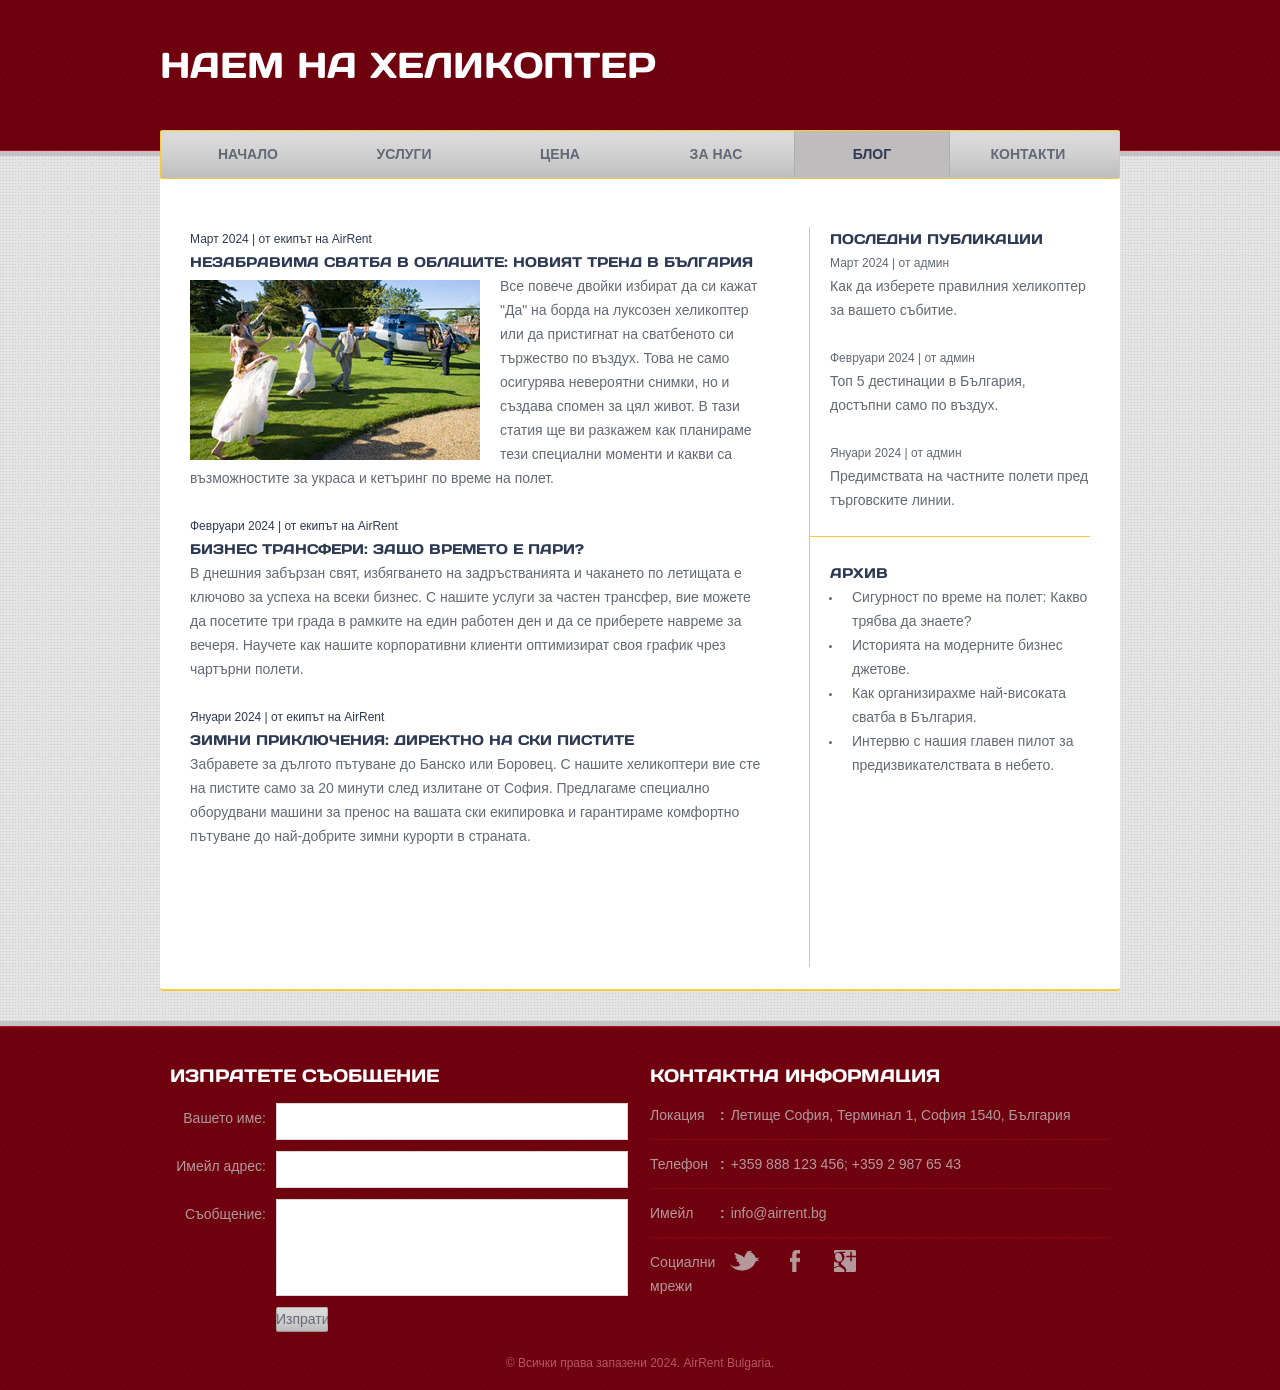
==== blog.html @ 44e65ba4 "Add files via upload" ====
<!DOCTYPE html>
<!-- Website template by freewebsitetemplates.com -->
<html>
<head>
	<meta charset="UTF-8">
	<title>Блог - AirRent Bulgaria</title>
	<link rel="stylesheet" href="style.css" type="text/css">
</head>
<body>
	<div id="page">
		<div id="header">
			<div class="background">
				<h1 id="logo"> <a href="index.html">НАЕМ НА ХЕЛИКОПТЕР</a> </h1>
				<div id="navigation">
					<ul>
						<li>
							<a href="index.html">Начало</a>
						</li>
						<li>
							<a href="services.html">Услуги</a>
						</li>
						<li>
							<a href="rates.html">Ценa</a>
						</li>
						<li>
							<a href="about.html">За нас</a>
						</li>
						<li class="selected">
							<a href="blog.html">Блог</a>
						</li>
						<li>
							<a href="contact.html">Контакти</a>
						</li>
					</ul>
				</div>
			</div>
		</div>
		<div id="contents">
			<div id="blog">
				<div id="sidebar">
					<div class="section">
						<h5>Последни публикации</h5>
						<ul class="posts">
							<li>
								<span class="time">Март 2024 | от <a href="index.html">админ</a></span> <a href="blog.html">Как да изберете правилния хеликоптер за вашето събитие.</a>
							</li>
							<li>
								<span class="time">Февруари 2024 | от <a href="index.html">админ</a></span> <a href="blog.html">Топ 5 дестинации в България, достъпни само по въздух.</a>
							</li>
							<li>
								<span class="time">Януари 2024 | от <a href="index.html">админ</a></span> <a href="blog.html">Предимствата на частните полети пред търговските линии.</a>
							</li>
						</ul>
					</div>
					<div class="section">
						<h5>Архив</h5>
						<ul>
							<li>
								<a href="blog.html">Сигурност по време на полет: Какво трябва да знаете?</a>
							</li>
							<li>
								<a href="blog.html">Историята на модерните бизнес джетове.</a>
							</li>
							<li>
								<a href="blog.html">Как организирахме най-високата сватба в България.</a>
							</li>
							<li>
								<a href="blog.html">Интервю с нашия главен пилот за предизвикателствата в небето.</a>
							</li>
						</ul>
					</div>
				</div>
				<div id="main">
					<ul class="list">
						<li>
							<span class="time">Март 2024 | от <a href="blog.html">екипът на AirRent</a></span>
							<h5>Незабравима сватба в облаците: Новият тренд в България</h5>
							<img src="wedding.jpg" alt="Img" height="180" width="290">
							<p>
								Все повече двойки избират да си кажат "Да" на борда на луксозен хеликоптер или да пристигнат на сватбеното си тържество по въздух. Това не само осигурява невероятни снимки, но и създава спомен за цял живот. В тази статия ще ви разкажем как планираме тези специални моменти и какви са възможностите за украса и кетъринг по време на полет.
							</p>
						</li>
						<li>
							<span class="time">Февруари 2024 | от <a href="blog.html">екипът на AirRent</a></span>
							<h5>Бизнес трансфери: Защо времето е пари?</h5>
							<p>
								В днешния забързан свят, избягването на задръстванията и чакането по летищата е ключово за успеха на всеки бизнес. С нашите услуги за частен трансфер, вие можете да посетите три града в рамките на един работен ден и да се приберете навреме за вечеря. Научете как нашите корпоративни клиенти оптимизират своя график чрез чартърни полети.
							</p>
						</li>
						<li>
							<span class="time">Януари 2024 | от <a href="blog.html">екипът на AirRent</a></span>
							<h5>Зимни приключения: Директно на ски пистите</h5>
							<p>
								Забравете за дългото пътуване до Банско или Боровец. С нашите хеликоптери вие сте на пистите само за 20 минути след излитане от София. Предлагаме специално оборудвани машини за пренос на вашата ски екипировка и гарантираме комфортно пътуване до най-добрите зимни курорти в страната.
							</p>
						</li>
					</ul>
				</div>
				</div>
		</div>
		<div id="footer">
			<div class="background">
				<div class="body">
					<form action="index.html" method="post" id="message" class="section">
						<h3>Изпратете съобщение</h3>
						<ul>
							<li>
								<label>Вашето име:</label>
								<input type="text" value="">
							</li>
							<li>
								<label>Имейл адрес:</label>
								<input type="text" value="">
							</li>
							<li>
								<label>Съобщение:</label>
								<textarea></textarea>
							</li>
							<li>
								<input type="submit" value="Изпрати">
							</li>
						</ul>
					</form>
					<div class="section">
						<h3>Контактна информация</h3>
						<ul>
							<li>
								<span>Локация</span><strong>:</strong>
								<p>
									Летище София, Терминал 1, София 1540, България
								</p>
							</li>
							<li>
								<span>Телефон</span><strong>:</strong>
								<p>
									+359 888 123 456; +359 2 987 65 43
								</p>
							</li>
							<li>
								<span>Имейл</span><strong>:</strong>
								<p>
									info@airrent.bg
								</p>
							</li>
							<li>
								<span>Социални мрежи</span><a href="#" target="_blank" class="twitter"></a><a href="#" target="_blank" class="facebook"></a><a href="#" target="_blank" class="googleplus"></a>
							</li>
						</ul>
					</div>
					<p id="footnote">
						© Всички права запазени 2024. AirRent Bulgaria.
					</p>
				</div>
			</div>
		</div>
	</div>
</body>
</html>
---- style.css ----
/* Website template by freewebsitetemplates.com */
@font-face {
	font-family: 'DaysOne-Regular';
	src: url('DaysOne-Regular.eot');
	src: local('☺'), url('fonts/DaysOne-Regular.woff') format('woff'), url('DaysOne-Regular.ttf') format('truetype'), url('DaysOne-Regular.svg') format('svg');
	font-weight: normal;
	font-style: normal;
}
body {
	background: url(bg-body.jpg) repeat left top;
	font-family: Arial, Helvetica, sans-serif;
	min-width: 960px;
	margin: 0;
}
.background {
	background: url(bg-pattern-red.jpg) repeat left top;
}
#page {
	width: 960px;
	margin: 0 auto;
	padding: 156px 0 0;
}
img {
	border: 0;
}
/*------------------------------ SPRITES ------------------------------*/
#footer ul li a {
	background: url(icons.png) no-repeat;
}
#message input[type='submit'], .more {
	background: url(bg-buttons.png) no-repeat;
}
.more {
	background-position: 0 -35px;
	color: #636974;
	display: inline-block;
	font-size: 14px;
	font-weight: bold;
	height: 35px;
	line-height: 35px;
	width: 170px;
	padding: 1px 0;
	text-align: center;
	text-decoration: none;
	text-transform: uppercase;
}
.more:hover {
	background-position: 0 -82px;
	color: #010000;
}
/*------------------------------ HEADER ------------------------------*/
#header {
	width: 100%;
	border-bottom: 5px solid #c3c3c3;
	position: absolute;
	left: 0;
	top: 0;
}
#header .background {
	height: 150px;
	border-bottom: 1px solid #b6051c;
}
/** Logo **/
#logo {
	font-family: 'DaysOne-Regular';
	font-size: 36px;
	font-weight: normal;
	line-height: 130px;
	width: 960px;
	margin: 0 auto;
}
#logo a {
	color: #fff;
	text-decoration: none;
	text-transform: uppercase;
}
/** Navigation **/
#navigation {
	background: url(bg-navigation.png) no-repeat;
	height: 49px;
	width: 960px;
	margin: 0 auto;
	position: relative;
	top: 0;
}
#navigation ul {
	display: inline-block;
	list-style: none;
	margin: 0;
	padding: 1px 10px;
}
#navigation li {
	float: left;
}
#navigation li a {
	color: #636974;
	display: block;
	font-size: 14px;
	font-weight: bold;
	line-height: 47px;
	width: 154px;
	border-color: transparent;
	border-style: none solid;
	border-width: 1px;
	text-align: center;
	text-decoration: none;
	text-transform: uppercase;
}
#navigation li a:hover, #navigation li.selected a {
	background-color: #bebcbc;
	color: #2e3a54;
	border-color: #afafaf;
}
/*------------------------------ CONTENTS ------------------------------*/
#contents {
	background: #fff url(bg-content-bottom.png) no-repeat left bottom;
	display: inline-block;
	width: 100%;
	margin-bottom: 30px;
	padding: 23px 0 0;
	-webkit-border-bottom-right-radius: 1px;
	-webkit-border-bottom-left-radius: 1px;
	-moz-border-radius-bottomright: 1px;
	-moz-border-radius-bottomleft: 1px;
	border-bottom-right-radius: 1px;
	border-bottom-left-radius: 1px;
}
#contents h1, #contents h2, #contents h4, #contents h5, #contents h6 {
	color: #2e3a54;
	font-family: "DaysOne-Regular";
	font-size: 36px;
	font-weight: normal;
	margin: 0 0 18px;
}
#contents h2 {
	font-size: 24px;
	line-height: 24px;
	text-transform: uppercase;
}
#contents h4 {
	font-size: 16px;
	line-height: 24px;
	margin: 0 0 12px;
	text-transform: uppercase;
}
#contents h5 {
	font-size: 14px;
	line-height: 24px;
	margin: 0;
	text-transform: uppercase;
}
#contents h5 a {
	color: #940315;
	text-decoration: none;
}
#contents h6 {
	font-size: 12px;
	line-height: 24px;
	text-transform: uppercase;
}
#contents p {
	color: #636974;
	font-size: 14px;
	line-height: 24px;
	margin: 0;
	padding: 0 0 24px;
}
#contents p a {
	color: #636974;
}
#contents p a:hover {
	color: #721f29;
}
#contents h5 a:hover {
	text-decoration: underline;
}
#contents .footer {
	background-color: #f8f8f8;
	clear: both;
	width: 900px;
	margin: 0 0 4px -30px;
	padding: 20px 30px 0;
}
#contents .footer h6 {
	float: left;
	width: 210px;
	margin-bottom: 30px;
	margin-right: 20px;
	text-transform: uppercase;
}
#contents .section {
	width: 260px;
	padding: 0 0 0 20px;
}
#contents > div:first-child {
	padding: 48px 30px 24px;
}
.time {
	color: #636974;
	display: block;
	font-size: 12px;
	line-height: 12px;
	padding: 6px 0 5px;
}
/** adbox **/
#contents #adbox {
	background: url(bg-adbox-bottom.png) no-repeat left bottom;
	padding: 0 0 19px;
	position: relative;
}
#adbox > div {
	background-color: #f0f0f0;
	height: 390px;
	-webkit-border-bottom-right-radius: 1px;
	-webkit-border-bottom-left-radius: 1px;
	-moz-border-radius-bottomright: 1px;
	-moz-border-radius-bottomleft: 1px;
	border-bottom-right-radius: 1px;
	border-bottom-left-radius: 1px;
	padding-right: 20px;
}
#adbox > div:after {
	clear:both;
	content:"";
	display:block;
	height:1%;
	line-height:0;
	visibility:hidden;
}
#adbox h1 {
	padding-top: 18px;
}
#adbox h4 {
	font-size: 14px;
}
#adbox img {
	float: left;
	margin-right: 20px;
}
/** Sidebar **/
#contents .sidebar {
	float: left;
	min-height: 490px;
	width: 279px;
	border-right: 1px solid #f2cc3d;
	margin: -19px 40px 0 30px;
	padding: 20px 0 0;
}
#contents .sidebar ul {
	list-style: none;
	margin: 0;
	padding: 0;
}
#contents .sidebar ul li {
	font-size: 14px;
	line-height: 24px;
	margin: 0 0 24px;
}
#contents .sidebar ul span {
	color: #636974;
	display: block;
	font-size: 12px;
	line-height: 12px;
	padding: 6px 0 5px;
}
#contents .sidebar ul li a {
	color: #636974;
	text-decoration: none;
}
#contents .sidebar ul li a:hover {
	text-decoration: underline;
}
#sidebar, .highlight {
	float: right;
	display: inline-block;
	border-left: 1px solid #f2cc3d;
	margin: 0 0 24px 19px;
}
#sidebar .section {
	border-top: 1px solid #f2cc3d;
	padding-top: 24px;
}
#sidebar .section:first-child {
	border: 0;
	padding-top: 0;
}
#sidebar .section ul {
	color: #636974;
	font-size: x-small;
	margin: 0 0 24px;
	padding-left: 12px;
}
#sidebar .section ul li {
	padding-left: 10px;
}
#sidebar .section ul li > a {
	color: #636974;
	display: block;
	font-size: 14px;
	line-height: 24px;
	text-decoration: none;
}
#sidebar .section ul li a:hover {
	text-decoration: underline;
}
/** list **/
ul.list {
	list-style: none;
	width: 600px;
	margin: 0;
	padding: 0;
}
ul.list li h5 + img {
	float: left;
	margin-right: 20px;
	margin-top: 6px;
}
/** Main **/
#main > ul {
	display: inline-block;
	list-style: none;
	width: 580px;
	margin: 0;
	padding: 0;
}
#main > ul li {
	float: left;
	width: 290px;
}
#main > ul li p b {
	color: #2e3a54;
	display: block;
	font-family: 'DaysOne-Regular';
	font-weight: normal;
	text-transform: uppercase;
}
/** About **/
#contents #about {
	padding-bottom: 0;
	padding-top: 48px;
}
#about #main img {
	margin-bottom: 18px;
}
#about .footer p {
	font-size: 12px;
}
/** Services **/
#contents #services {
	display: inline-block;
	width: 900px;
}
#services #sidebar {
	min-height: 620px;
}
/** Rates **/
#rates #sidebar {
	min-height: 616px;
	margin-left: 19px;
}
#rates ul.list li {
	display: inline-block;
	width: 100%;
}
#rates ul.list li > div {
	float: right;
	width: 198px;
	margin-left: 20px;
}
/** Blog **/
#blog #sidebar {
	min-height: 740px;
}
#blog #sidebar ul.posts {
	list-style: none;
	padding: 0;
}
#blog #sidebar ul.posts li {
	margin: 0 0 24px;
	padding: 0;
}
#blog #sidebar ul.posts li span.time a {
	color: #636974;
	text-decoration: none;
}
#blog #sidebar ul.posts li span.time a:hover {
	text-decoration: underline;
}
#blog #main span.time, #blog #main span.time a {
	color: #2e3a54;
	text-decoration: none;
}
#blog #main > ul li {
	width: 100%;
}
/** Contact **/
#contents #contact {
	padding-bottom: 0;
	padding-top: 48px;
}
#contact .highlight {
	width: 438px;
	padding-left: 20px;
}
#contact .highlight ul {
	display: block;
	list-style: none;
	width: 100%;
	margin: 0;
	padding: 0;
}
#contact .highlight ul li {
	float: left;
	display: inline-block;
	width: 180px;
	vertical-align: text-top;
}
#contact .highlight ul li:first-child {
	margin-right: 60px;
}
#contact #main img {
	margin: 6px 0 14px;
}
/*------------------------------ FOOTER ------------------------------*/
#footer {
	width: 100%;
	border-top: 5px solid #c3c3c3;
	position: absolute;
	left: 0;
}
#footer .background {
	border-top: 1px solid #b6051c;
}
#footer .body {
	width: 960px;
	margin: 0 auto;
	padding: 40px 0 20px;
}
#footer .section {
	float: left;
	display: inline-block;
	width: 460px;
	margin: 0 10px 24px;
}
#footer h3 {
	color: #fff;
	font-family: 'DaysOne-Regular';
	font-size: 18px;
	font-weight: normal;
	line-height: 18px;
	margin: 0 0 18px;
	text-transform: uppercase;
}
#footer ul {
	list-style: none;
	margin: 0;
	padding: 0;
}
#footer ul li {
	color: #b3999c;
	display: inline-block;
	font-size: 14px;
	line-height: 24px;
	width: 100%;
	border-top: 1px solid #8a0413;
	padding: 12px 0 0;
	vertical-align:top;
}
#footer ul li:first-child, #footer #message ul li {
	border: 0;
	padding: 0;
}
#footer ul li span {
	float: left;
	display: inline-block;
	width: 70px;
	vertical-align:top;
}
#footer ul li strong {
	float: left;
	display: inline-block;
	margin-right: 6px;
	vertical-align: top;
}
#footer ul li p {
	float: left;
	display: inline-block;
	width: 370px;
	margin: 0;
	padding: 0 0 12px;
}
#footer ul li a {
	color: #b3999c;
	display: inline-block;
	height: 22px;
	width: 30px;
	margin: 0 10px;
	text-decoration: none;
}
#footer ul li a.twitter {
	background-position: -40px 0;
}
#footer ul li a.facebook {
	background-position: -40px -32px;
}
#footer ul li a.googleplus {
	background-position: -40px -64px;
}
#footer ul li a.twitter:hover {
	background-position: 0 0;
}
#footer ul li a.facebook:hover {
	background-position: 0 -32px;
}
#footer ul li a.googleplus:hover {
	background-position: 0 -64px;
}
/** message **/
#message label {
	float: left;
	color: #b3999c;
	display: inline-block;
	font-size: 14px;
	line-height: 30px;
	width: 96px;
	margin-right: 10px;
	text-align: right;
}
#message input[type='text'] {
	color: #636974;
	display: inline-block;
	font-family: Arial, Helvetica, sans-serif;
	font-size: 14px;
	height: 35px;
	line-height: 35px;
	width: 342px;
	border: 1px solid #d7d7d7;
	margin: 0 0 11px;
	padding: 0 4px;
}
#message textarea {
	color: #636974;
	display: inline-block;
	font-family: Arial, Helvetica, sans-serif;
	font-size: 14px;
	height: 95px;
	line-height: 24px;
	width: 342px;
	border: 1px solid #d7d7d7;
	margin: 0 0 4px;
	padding: 0 4px;
	overflow: auto;
	resize: none;
}
#message input[type='submit'] {
	background-position: 0 0;
	color: #636974;
	cursor: pointer;
	font-family: Arial, Helvetica, sans-serif;
	font-size: 14px;
	height: 25px;
	line-height: 25px;
	width: 52px;
	border: 0;
	margin-left: 106px;
	padding: 0;
}
#message input[type='submit']:hover {
	background-position: -62px 0;
	color: #2e3a54;
}
#footnote {
	clear: both;
	color: #b75661;
	font-size: 12px;
	margin: 0;
	text-align: center;
}
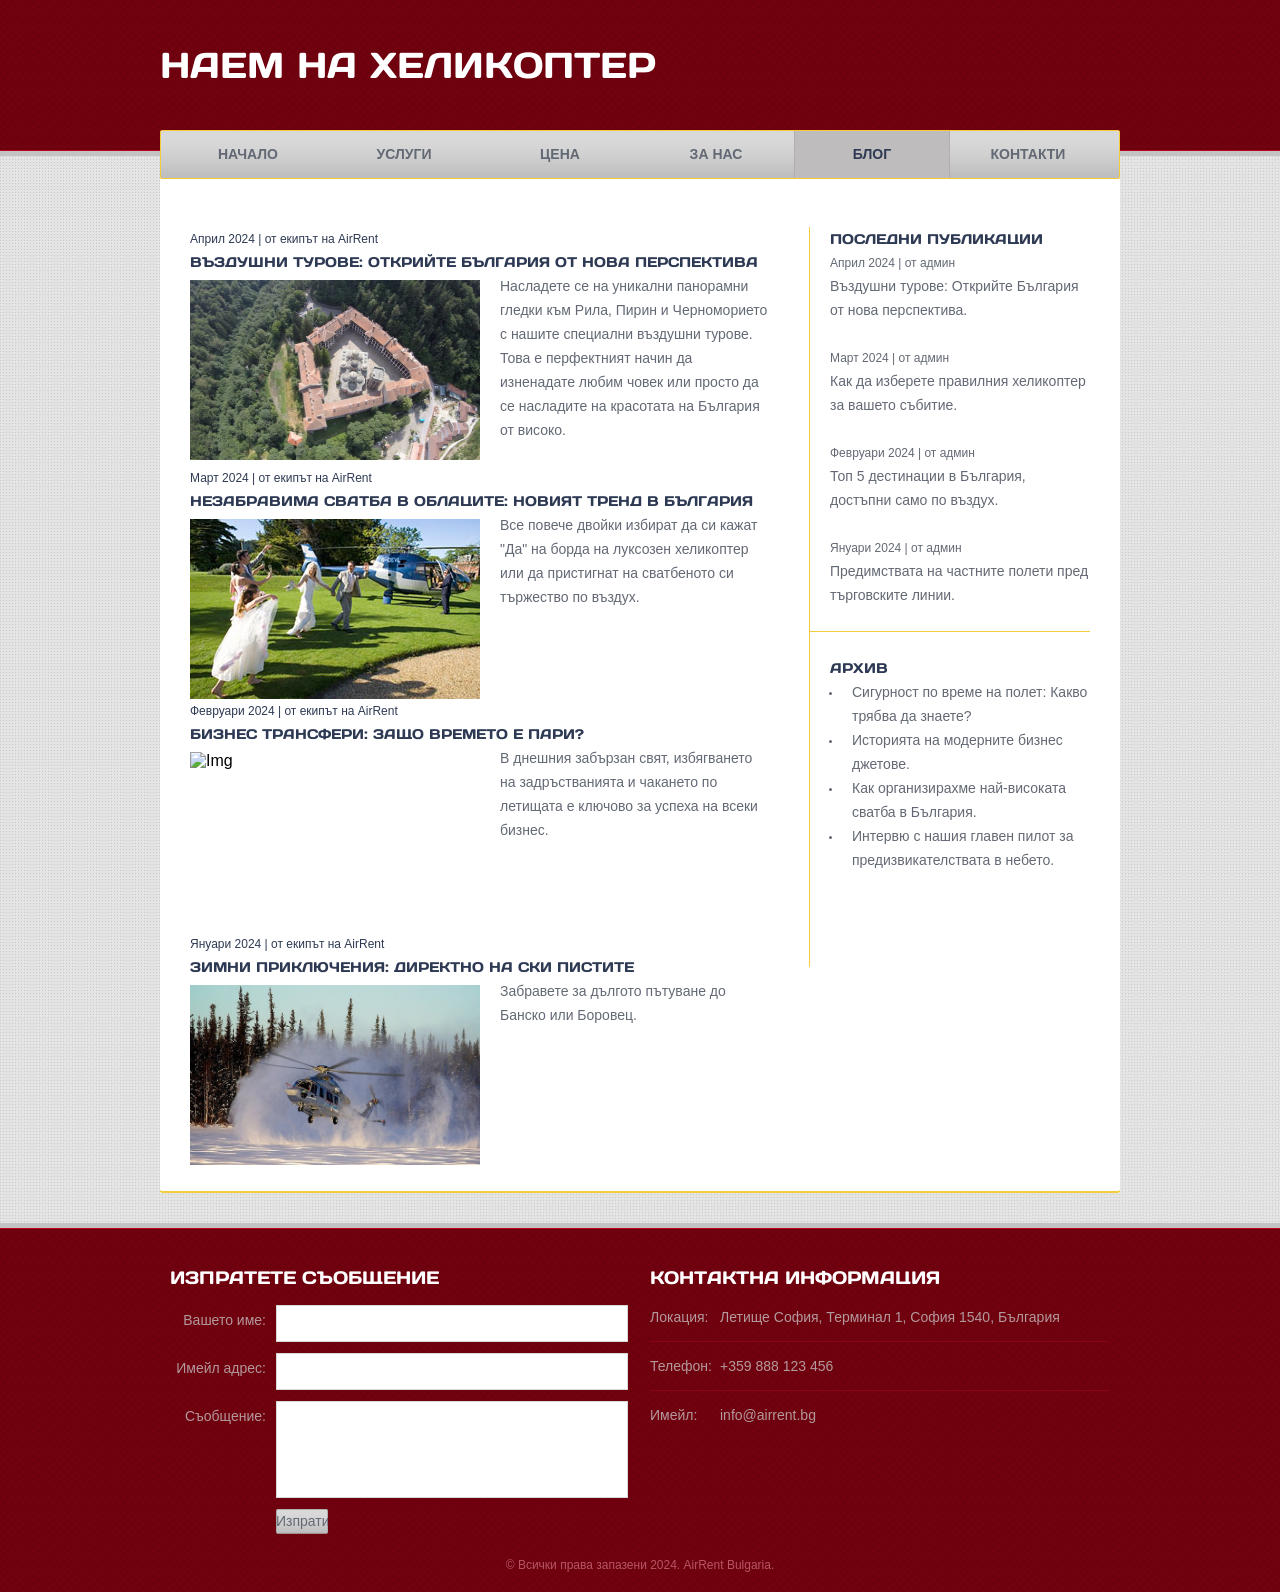
==== commit 848bffa5: "Add files via upload" ====
--- a/blog.html
+++ b/blog.html
@@ -13,28 +13,17 @@
 				<h1 id="logo"> <a href="index.html">НАЕМ НА ХЕЛИКОПТЕР</a> </h1>
 				<div id="navigation">
 					<ul>
-						<li>
-							<a href="index.html">Начало</a>
-						</li>
-						<li>
-							<a href="services.html">Услуги</a>
-						</li>
-						<li>
-							<a href="rates.html">Ценa</a>
-						</li>
-						<li>
-							<a href="about.html">За нас</a>
-						</li>
-						<li class="selected">
-							<a href="blog.html">Блог</a>
-						</li>
-						<li>
-							<a href="contact.html">Контакти</a>
-						</li>
+						<li><a href="index.html">Начало</a></li>
+						<li><a href="services.html">Услуги</a></li>
+						<li><a href="rates.html">Ценa</a></li>
+						<li><a href="about.html">За нас</a></li>
+						<li class="selected"><a href="blog.html">Блог</a></li>
+						<li><a href="contact.html">Контакти</a></li>
 					</ul>
 				</div>
 			</div>
 		</div>
+
 		<div id="contents">
 			<div id="blog">
 				<div id="sidebar">
@@ -42,62 +31,78 @@
 						<h5>Последни публикации</h5>
 						<ul class="posts">
 							<li>
-								<span class="time">Март 2024 | от <a href="index.html">админ</a></span> <a href="blog.html">Как да изберете правилния хеликоптер за вашето събитие.</a>
+								<span class="time">Април 2024 | от <a href="index.html">админ</a></span> 
+								<a href="blog.html">Въздушни турове: Открийте България от нова перспектива.</a>
 							</li>
 							<li>
-								<span class="time">Февруари 2024 | от <a href="index.html">админ</a></span> <a href="blog.html">Топ 5 дестинации в България, достъпни само по въздух.</a>
+								<span class="time">Март 2024 | от <a href="index.html">админ</a></span> 
+								<a href="blog.html">Как да изберете правилния хеликоптер за вашето събитие.</a>
 							</li>
 							<li>
-								<span class="time">Януари 2024 | от <a href="index.html">админ</a></span> <a href="blog.html">Предимствата на частните полети пред търговските линии.</a>
+								<span class="time">Февруари 2024 | от <a href="index.html">админ</a></span> 
+								<a href="blog.html">Топ 5 дестинации в България, достъпни само по въздух.</a>
+							</li>
+							<li>
+								<span class="time">Януари 2024 | от <a href="index.html">админ</a></span> 
+								<a href="blog.html">Предимствата на частните полети пред търговските линии.</a>
 							</li>
 						</ul>
 					</div>
+
 					<div class="section">
 						<h5>Архив</h5>
 						<ul>
-							<li>
-								<a href="blog.html">Сигурност по време на полет: Какво трябва да знаете?</a>
-							</li>
-							<li>
-								<a href="blog.html">Историята на модерните бизнес джетове.</a>
-							</li>
-							<li>
-								<a href="blog.html">Как организирахме най-високата сватба в България.</a>
-							</li>
-							<li>
-								<a href="blog.html">Интервю с нашия главен пилот за предизвикателствата в небето.</a>
-							</li>
+							<li><a href="blog.html">Сигурност по време на полет: Какво трябва да знаете?</a></li>
+							<li><a href="blog.html">Историята на модерните бизнес джетове.</a></li>
+							<li><a href="blog.html">Как организирахме най-високата сватба в България.</a></li>
+							<li><a href="blog.html">Интервю с нашия главен пилот за предизвикателствата в небето.</a></li>
 						</ul>
 					</div>
 				</div>
+
 				<div id="main">
 					<ul class="list">
+
+						<li>
+							<span class="time">Април 2024 | от <a href="blog.html">екипът на AirRent</a></span>
+							<h5>Въздушни турове: Открийте България от нова перспектива</h5>
+							<img src="rila.jpg" alt="Img" height="180" width="290">
+							<p>
+								Насладете се на уникални панорамни гледки към Рила, Пирин и Черноморието с нашите специални въздушни турове. Това е перфектният начин да изненадате любим човек или просто да се насладите на красотата на България от високо.
+							</p>
+						</li>
+
 						<li>
 							<span class="time">Март 2024 | от <a href="blog.html">екипът на AirRent</a></span>
 							<h5>Незабравима сватба в облаците: Новият тренд в България</h5>
 							<img src="wedding.jpg" alt="Img" height="180" width="290">
 							<p>
-								Все повече двойки избират да си кажат "Да" на борда на луксозен хеликоптер или да пристигнат на сватбеното си тържество по въздух. Това не само осигурява невероятни снимки, но и създава спомен за цял живот. В тази статия ще ви разкажем как планираме тези специални моменти и какви са възможностите за украса и кетъринг по време на полет.
+								Все повече двойки избират да си кажат "Да" на борда на луксозен хеликоптер или да пристигнат на сватбеното си тържество по въздух.
 							</p>
 						</li>
 						<li>
 							<span class="time">Февруари 2024 | от <a href="blog.html">екипът на AirRent</a></span>
 							<h5>Бизнес трансфери: Защо времето е пари?</h5>
+							<img src="man.jpg" alt="Img" height="180" width="290">
 							<p>
-								В днешния забързан свят, избягването на задръстванията и чакането по летищата е ключово за успеха на всеки бизнес. С нашите услуги за частен трансфер, вие можете да посетите три града в рамките на един работен ден и да се приберете навреме за вечеря. Научете как нашите корпоративни клиенти оптимизират своя график чрез чартърни полети.
+								В днешния забързан свят, избягването на задръстванията и чакането по летищата е ключово за успеха на всеки бизнес.
+							</p>
+							</li>
+
+							<li>
+								<span class="time">Януари 2024 | от <a href="blog.html">екипът на AirRent</a></span>
+								<h5>Зимни приключения: Директно на ски пистите</h5>
+								<img src="winter.jpg" alt="Img" height="180" width="290">
+							<p>
+								Забравете за дългото пътуване до Банско или Боровец.
 							</p>
 						</li>
-						<li>
-							<span class="time">Януари 2024 | от <a href="blog.html">екипът на AirRent</a></span>
-							<h5>Зимни приключения: Директно на ски пистите</h5>
-							<p>
-								Забравете за дългото пътуване до Банско или Боровец. С нашите хеликоптери вие сте на пистите само за 20 минути след излитане от София. Предлагаме специално оборудвани машини за пренос на вашата ски екипировка и гарантираме комфортно пътуване до най-добрите зимни курорти в страната.
-							</p>
-						</li>
+
 					</ul>
 				</div>
-				</div>
+			</div>
 		</div>
+
 		<div id="footer">
 			<div class="background">
 				<div class="body">
@@ -106,11 +111,11 @@
 						<ul>
 							<li>
 								<label>Вашето име:</label>
-								<input type="text" value="">
+								<input type="text">
 							</li>
 							<li>
 								<label>Имейл адрес:</label>
-								<input type="text" value="">
+								<input type="text">
 							</li>
 							<li>
 								<label>Съобщение:</label>
@@ -121,32 +126,25 @@
 							</li>
 						</ul>
 					</form>
+
 					<div class="section">
 						<h3>Контактна информация</h3>
 						<ul>
 							<li>
-								<span>Локация</span><strong>:</strong>
-								<p>
-									Летище София, Терминал 1, София 1540, България
-								</p>
+								<span>Локация:</span>
+								<p>Летище София, Терминал 1, София 1540, България</p>
 							</li>
 							<li>
-								<span>Телефон</span><strong>:</strong>
-								<p>
-									+359 888 123 456; +359 2 987 65 43
-								</p>
+								<span>Телефон:</span>
+								<p>+359 888 123 456</p>
 							</li>
 							<li>
-								<span>Имейл</span><strong>:</strong>
-								<p>
-									info@airrent.bg
-								</p>
-							</li>
-							<li>
-								<span>Социални мрежи</span><a href="#" target="_blank" class="twitter"></a><a href="#" target="_blank" class="facebook"></a><a href="#" target="_blank" class="googleplus"></a>
+								<span>Имейл:</span>
+								<p>info@airrent.bg</p>
 							</li>
 						</ul>
 					</div>
+
 					<p id="footnote">
 						© Всички права запазени 2024. AirRent Bulgaria.
 					</p>
@@ -155,4 +153,4 @@
 		</div>
 	</div>
 </body>
-</html>
+</html>
